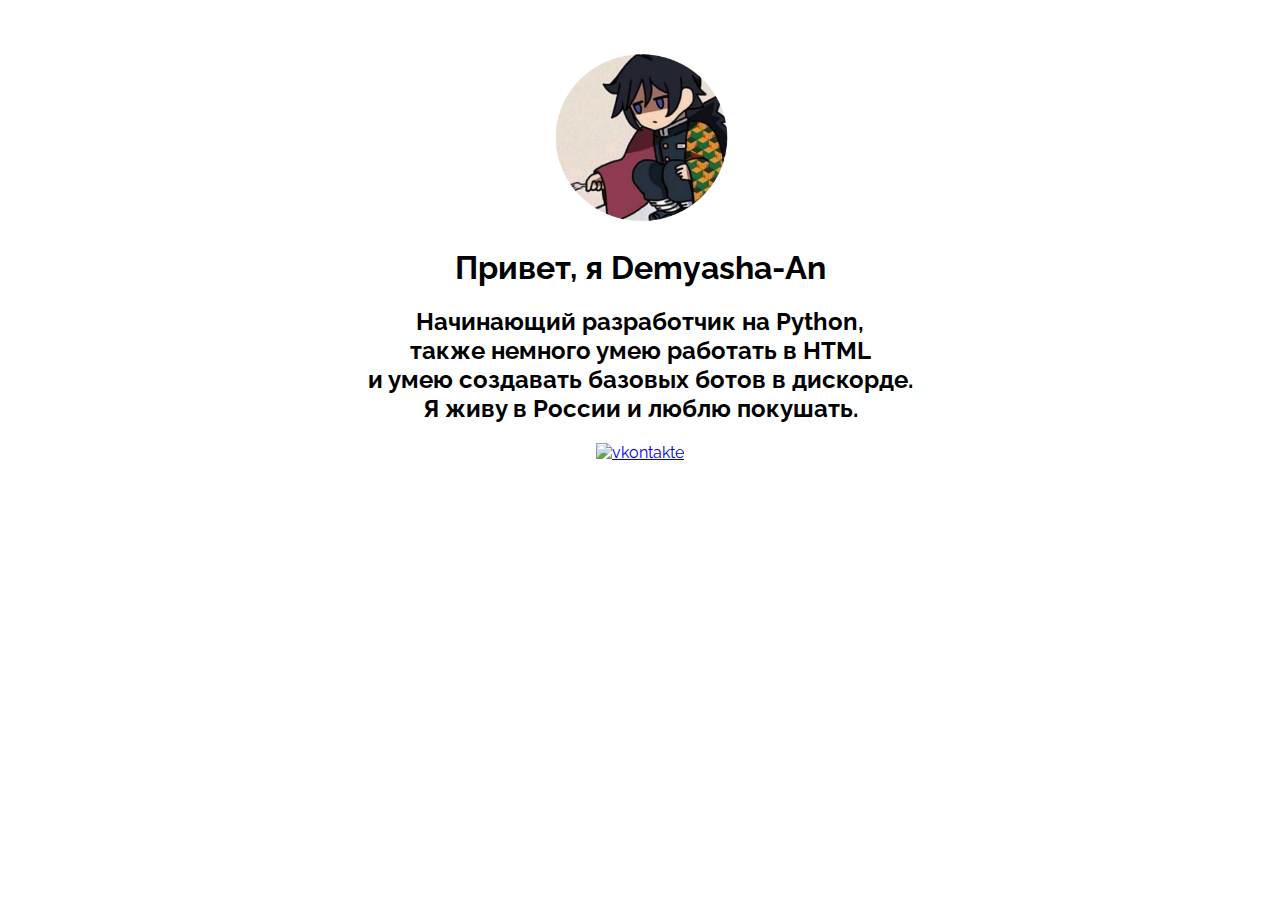
==== index.html @ 5c1f2595 "сыс" ====
<!DOCTYPE html>
<html lang="ru">
<head>
    <meta charset="UTF-8"/>
    <meta http-equiv="X-UA-Copmatible" content="IE-edge"/>
    <style>
        @import url('https://fonts.googleapis.com/css2?family=Raleway:wght@500&display=swap');
        </style>
    <link rel="stylesheet" href="css\style.css">
    <link rel="apple-touch-icon" sizes="180x180" href="ico/apple-touch-icon.png">
    <link rel="icon" type="image/png" sizes="32x32" href="ico/favicon-32x32.png">
    <link rel="icon" type="image/png" sizes="16x16" href="ico/favicon-16x16.png">
    <link rel="manifest" href="ico/site.webmanifest">

</head>
<title>Информация обо мне</title>
<body>
    <center>
        <div alight: center>
            <div class="top2">
                <img src="images\avatarka.png" usemap="ava" alt="avatarka" width="190px" height="175px">
            </div>
            <h1 class="top">Привет, я Demyasha-An</h1>
            <h2 class="top1">Начинающий разработчик на Python,<br>также немного умею работать в HTML<br>и умею создавать базовых ботов в дискорде.<br>Я живу в России и люблю покушать.</h2>
            <a href="https://vk.com/nyashe4" target="_blank"><img src="images\vkontakte.png" alt="vkontakte" width="40px"></a>
        </div>
    </center>
</body>
</html>
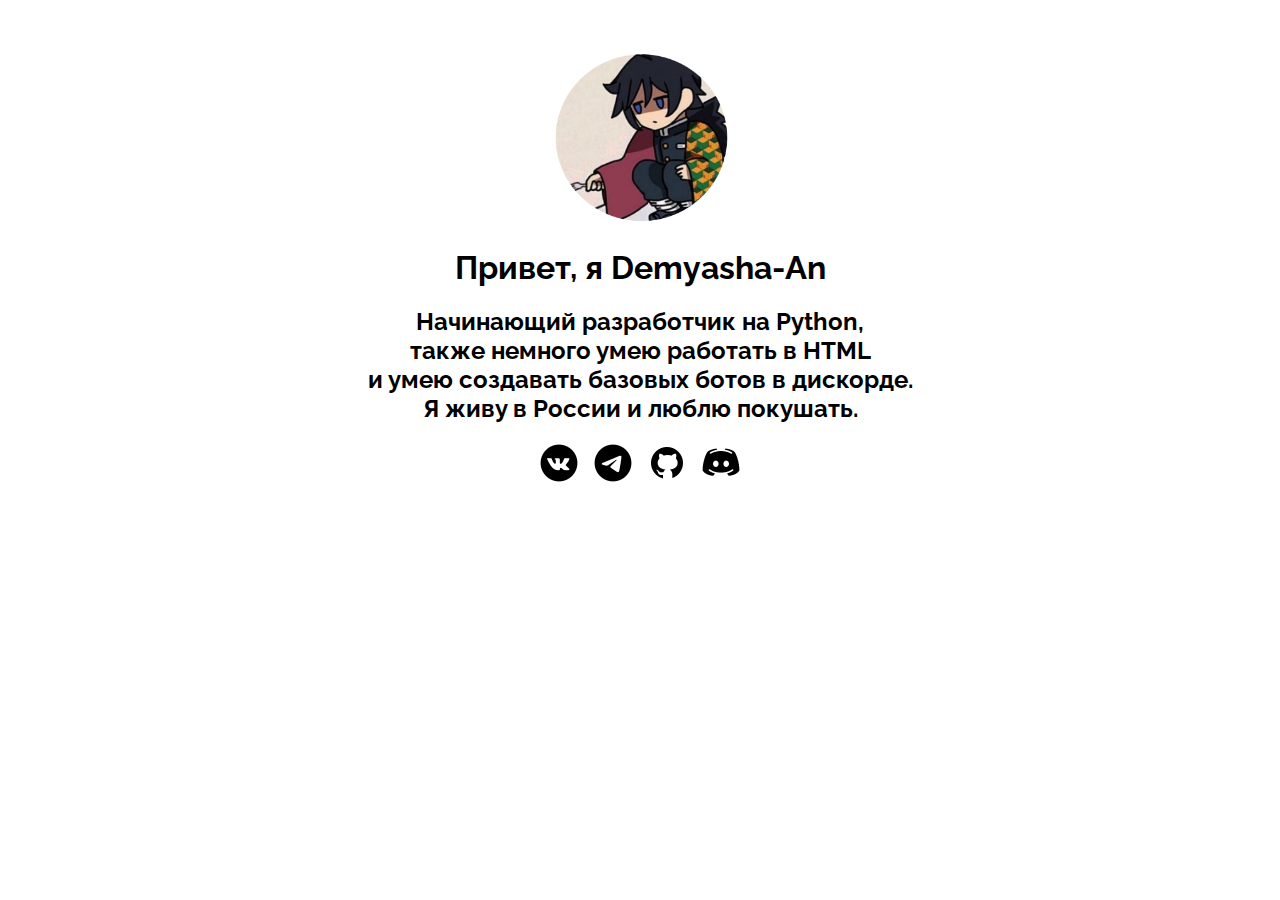
==== commit 471d562b: "fs" ====
--- a/index.html
+++ b/index.html
@@ -22,7 +22,12 @@
             </div>
             <h1 class="top">Привет, я Demyasha-An</h1>
             <h2 class="top1">Начинающий разработчик на Python,<br>также немного умею работать в HTML<br>и умею создавать базовых ботов в дискорде.<br>Я живу в России и люблю покушать.</h2>
-            <a href="https://vk.com/nyashe4" target="_blank"><img src="images\vkontakte.png" alt="vkontakte" width="40px"></a>
+            <div>
+                <a href="https://vk.com/nyashe4" target="_blank" class="distance"><img src="images\vk.png" alt="vkontakte" ></a>
+                <a href="https://t.me/d3myasha" target="_blank" class="distance"><img src="images\telegram.png" alt="telegram" ></a>
+                <a href="https://github.com/Demyasha-An" target="_blank" class="distance"><img src="images\github.png" alt="github" ></a>
+                <a href="https://discord.com/users/791865634052374538/" target="_blank" class="distance"><img src="images\discord.png" alt="discord" ></a>
+            </div>
         </div>
     </center>
 </body>
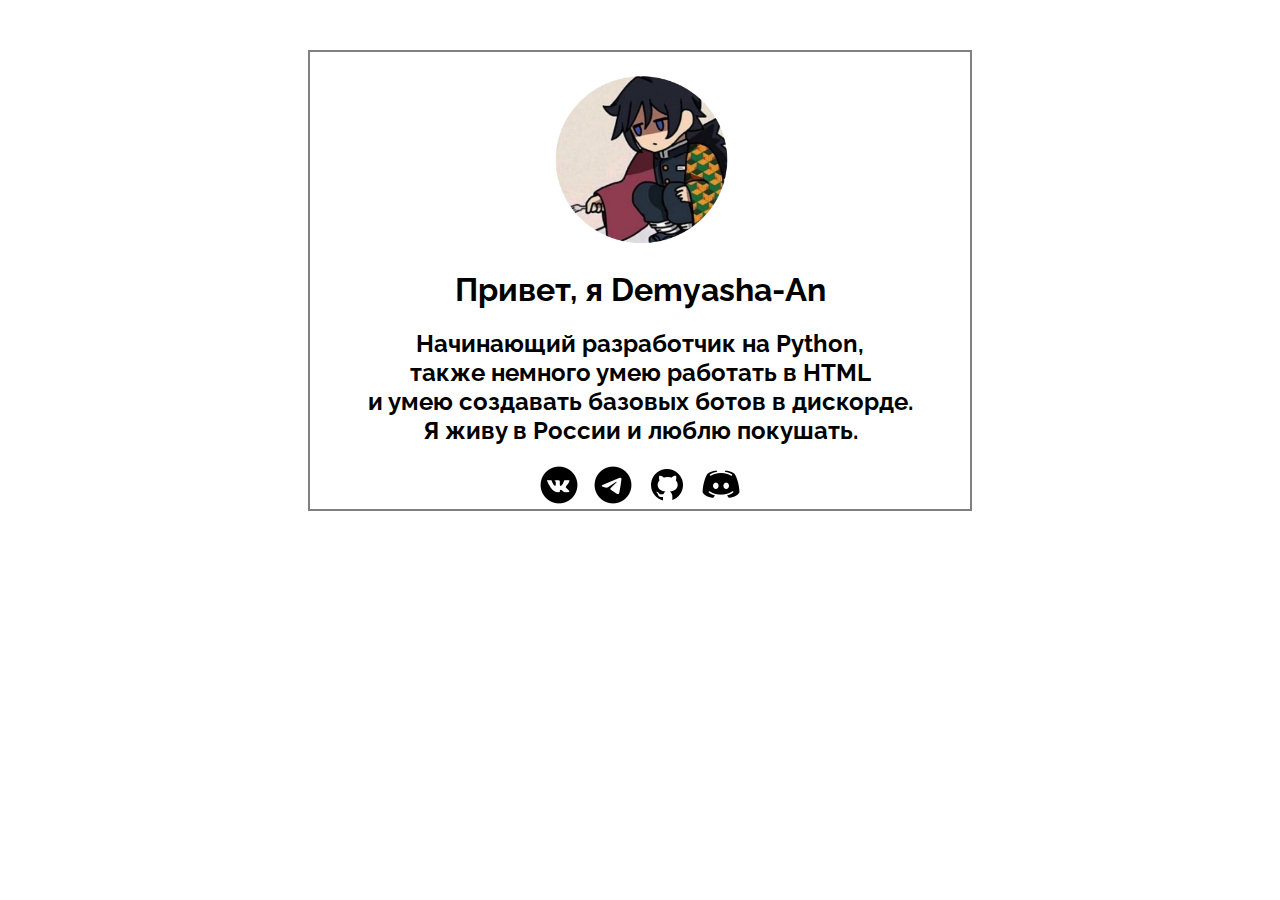
==== commit b6d3acd1: "хуй" ====
--- a/index.html
+++ b/index.html
@@ -15,20 +15,22 @@
 </head>
 <title>Информация обо мне</title>
 <body>
-    <center>
-        <div alight: center>
-            <div class="top2">
-                <img src="images\avatarka.png" usemap="ava" alt="avatarka" width="190px" height="175px">
+    <div class="border">
+        <center>
+            <div alight: center>
+                <div class="top">
+                    <img src="images\avatarka.png" usemap="ava" alt="avatarka" width="190px" height="175px">
+                </div>
+                <h1 class="top">Привет, я Demyasha-An</h1>
+                <h2>Начинающий разработчик на Python,<br>также немного умею работать в HTML<br>и умею создавать базовых ботов в дискорде.<br>Я живу в России и люблю покушать.</h2>
+                <div>
+                    <a href="https://vk.com/nyashe4" target="_blank" class="distance"><img src="images\vk.png" alt="vkontakte" ></a>
+                    <a href="https://t.me/d3myasha" target="_blank" class="distance"><img src="images\telegram.png" alt="telegram" ></a>
+                    <a href="https://github.com/Demyasha-An" target="_blank" class="distance"><img src="images\github.png" alt="github" ></a>
+                    <a href="https://discord.com/users/791865634052374538/" target="_blank" class="distance"><img src="images\discord.png" alt="discord" ></a>
+                </div>
             </div>
-            <h1 class="top">Привет, я Demyasha-An</h1>
-            <h2 class="top1">Начинающий разработчик на Python,<br>также немного умею работать в HTML<br>и умею создавать базовых ботов в дискорде.<br>Я живу в России и люблю покушать.</h2>
-            <div>
-                <a href="https://vk.com/nyashe4" target="_blank" class="distance"><img src="images\vk.png" alt="vkontakte" ></a>
-                <a href="https://t.me/d3myasha" target="_blank" class="distance"><img src="images\telegram.png" alt="telegram" ></a>
-                <a href="https://github.com/Demyasha-An" target="_blank" class="distance"><img src="images\github.png" alt="github" ></a>
-                <a href="https://discord.com/users/791865634052374538/" target="_blank" class="distance"><img src="images\discord.png" alt="discord" ></a>
-            </div>
-        </div>
-    </center>
+        </center>
+    </div>
 </body>
 </html>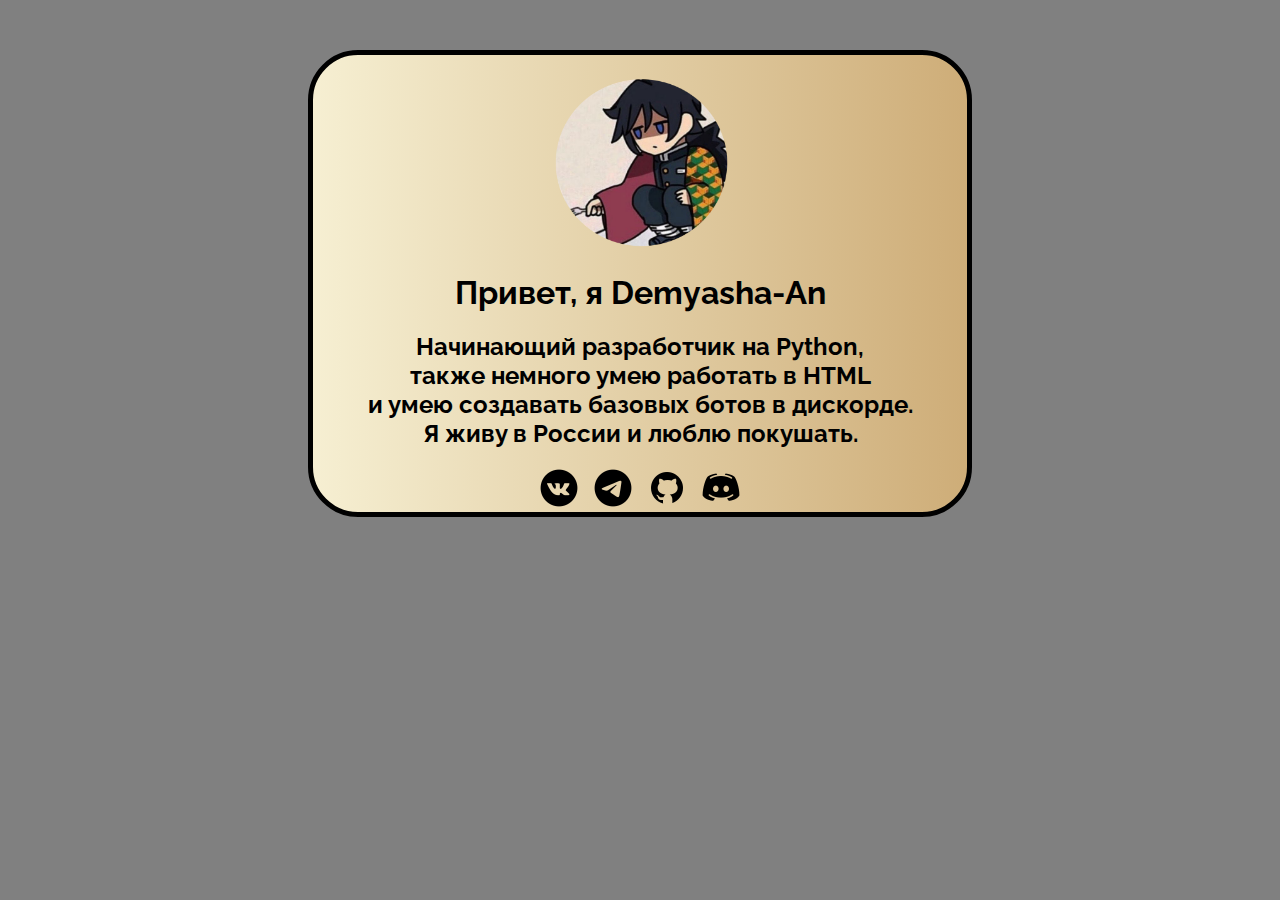
==== commit 82dfcf72: "asfwrsfggsg" ====
--- a/index.html
+++ b/index.html
@@ -15,22 +15,24 @@
 </head>
 <title>Информация обо мне</title>
 <body>
-    <div class="border">
-        <center>
-            <div alight: center>
-                <div class="top">
-                    <img src="images\avatarka.png" usemap="ava" alt="avatarka" width="190px" height="175px">
+    <div class="gradient">
+        <div class="border">
+            <center>
+                <div alight: center>
+                    <div class="top">
+                        <img src="images\avatarka.png" usemap="ava" alt="avatarka" width="190px" height="175px">
+                    </div>
+                    <h1 class="top">Привет, я Demyasha-An</h1>
+                    <h2 class="top4">Начинающий разработчик на Python,<br>также немного умею работать в HTML<br>и умею создавать базовых ботов в дискорде.<br>Я живу в России и люблю покушать.</h2>
+                    <div>
+                        <a href="https://vk.com/nyashe4" target="_blank" class="distance"><img src="images\vk.png" alt="vkontakte" ></a>
+                        <a href="https://t.me/d3myasha" target="_blank" class="distance"><img src="images\telegram.png" alt="telegram" ></a>
+                        <a href="https://github.com/Demyasha-An" target="_blank" class="distance"><img src="images\github.png" alt="github" ></a>
+                        <a href="https://discord.com/users/791865634052374538/" target="_blank" class="distance"><img src="images\discord.png" alt="discord" ></a>
+                    </div>
                 </div>
-                <h1 class="top">Привет, я Demyasha-An</h1>
-                <h2>Начинающий разработчик на Python,<br>также немного умею работать в HTML<br>и умею создавать базовых ботов в дискорде.<br>Я живу в России и люблю покушать.</h2>
-                <div>
-                    <a href="https://vk.com/nyashe4" target="_blank" class="distance"><img src="images\vk.png" alt="vkontakte" ></a>
-                    <a href="https://t.me/d3myasha" target="_blank" class="distance"><img src="images\telegram.png" alt="telegram" ></a>
-                    <a href="https://github.com/Demyasha-An" target="_blank" class="distance"><img src="images\github.png" alt="github" ></a>
-                    <a href="https://discord.com/users/791865634052374538/" target="_blank" class="distance"><img src="images\discord.png" alt="discord" ></a>
-                </div>
-            </div>
-        </center>
+            </center>
+        </div>
     </div>
 </body>
 </html>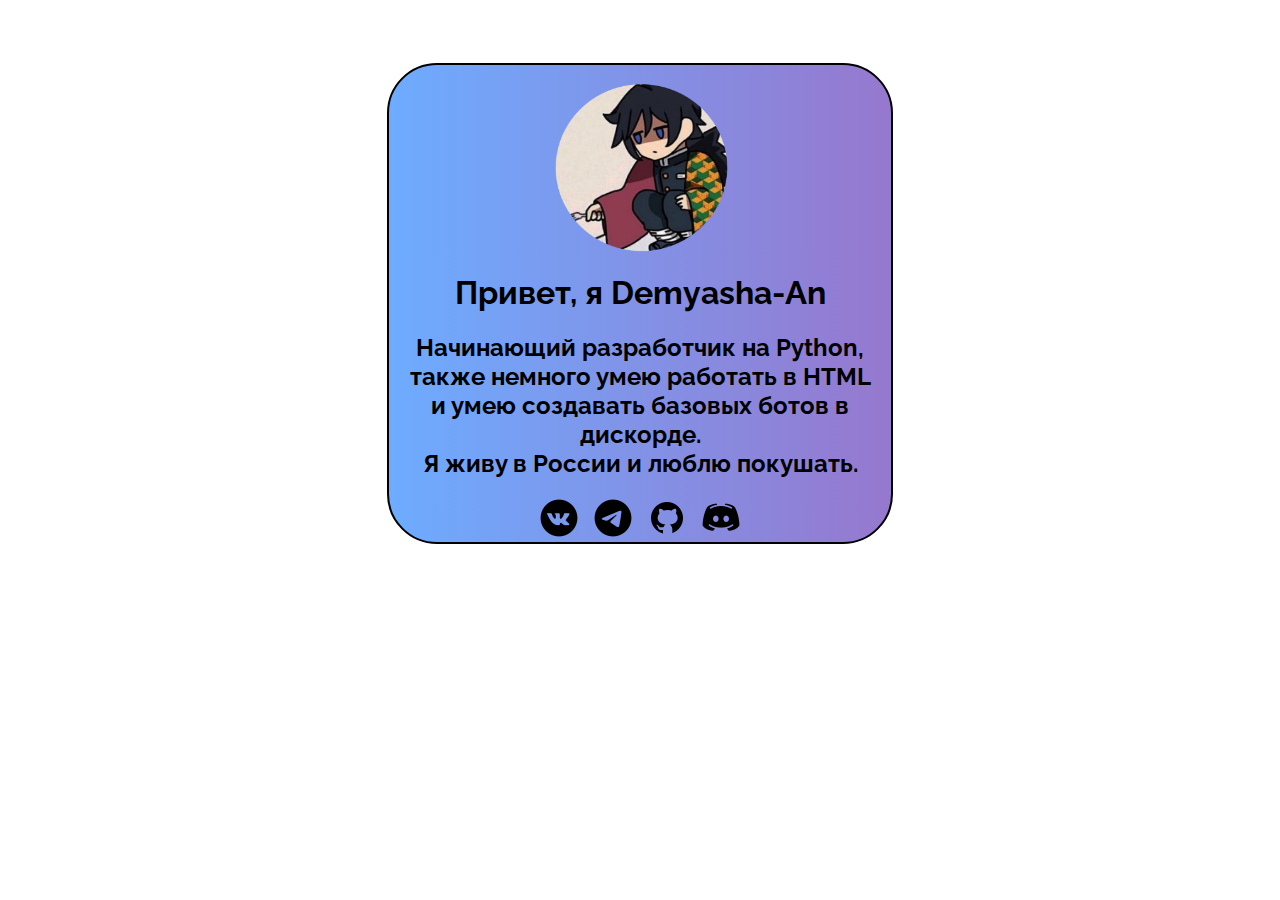
==== commit c4eeaddb: "вф" ====
--- a/index.html
+++ b/index.html
@@ -16,21 +16,21 @@
 <title>Информация обо мне</title>
 <body>
     <div class="gradient">
-        <div class="border">
             <center>
-                <div alight: center>
-                    <div class="top">
-                        <img src="images\avatarka.png" usemap="ava" alt="avatarka" width="190px" height="175px">
+                <div class="border">
+                    <div alight: center>
+                        <div class="top">
+                            <img src="images\avatarka.png" usemap="ava" alt="avatarka" width="190px" height="175px">
+                        </div>
+                        <h1 class="top">Привет, я Demyasha-An</h1>
+                        <h2>Начинающий разработчик на Python,<br>также немного умею работать в HTML<br>и умею создавать базовых ботов в дискорде.<br>Я живу в России и люблю покушать.</h2>
+                        <div>
+                            <a href="https://vk.com/nyashe4" target="_blank" class="distance"><img src="images\vk.png" alt="vkontakte" ></a>
+                            <a href="https://t.me/d3myasha" target="_blank" class="distance"><img src="images\telegram.png" alt="telegram" ></a>
+                            <a href="https://github.com/Demyasha-An" target="_blank" class="distance"><img src="images\github.png" alt="github" ></a>
+                            <a href="https://discord.com/users/791865634052374538/" target="_blank" class="distance"><img src="images\discord.png" alt="discord" ></a>
+                        </div>
                     </div>
-                    <h1 class="top">Привет, я Demyasha-An</h1>
-                    <h2 class="top4">Начинающий разработчик на Python,<br>также немного умею работать в HTML<br>и умею создавать базовых ботов в дискорде.<br>Я живу в России и люблю покушать.</h2>
-                    <div>
-                        <a href="https://vk.com/nyashe4" target="_blank" class="distance"><img src="images\vk.png" alt="vkontakte" ></a>
-                        <a href="https://t.me/d3myasha" target="_blank" class="distance"><img src="images\telegram.png" alt="telegram" ></a>
-                        <a href="https://github.com/Demyasha-An" target="_blank" class="distance"><img src="images\github.png" alt="github" ></a>
-                        <a href="https://discord.com/users/791865634052374538/" target="_blank" class="distance"><img src="images\discord.png" alt="discord" ></a>
-                    </div>
-                </div>
             </center>
         </div>
     </div>
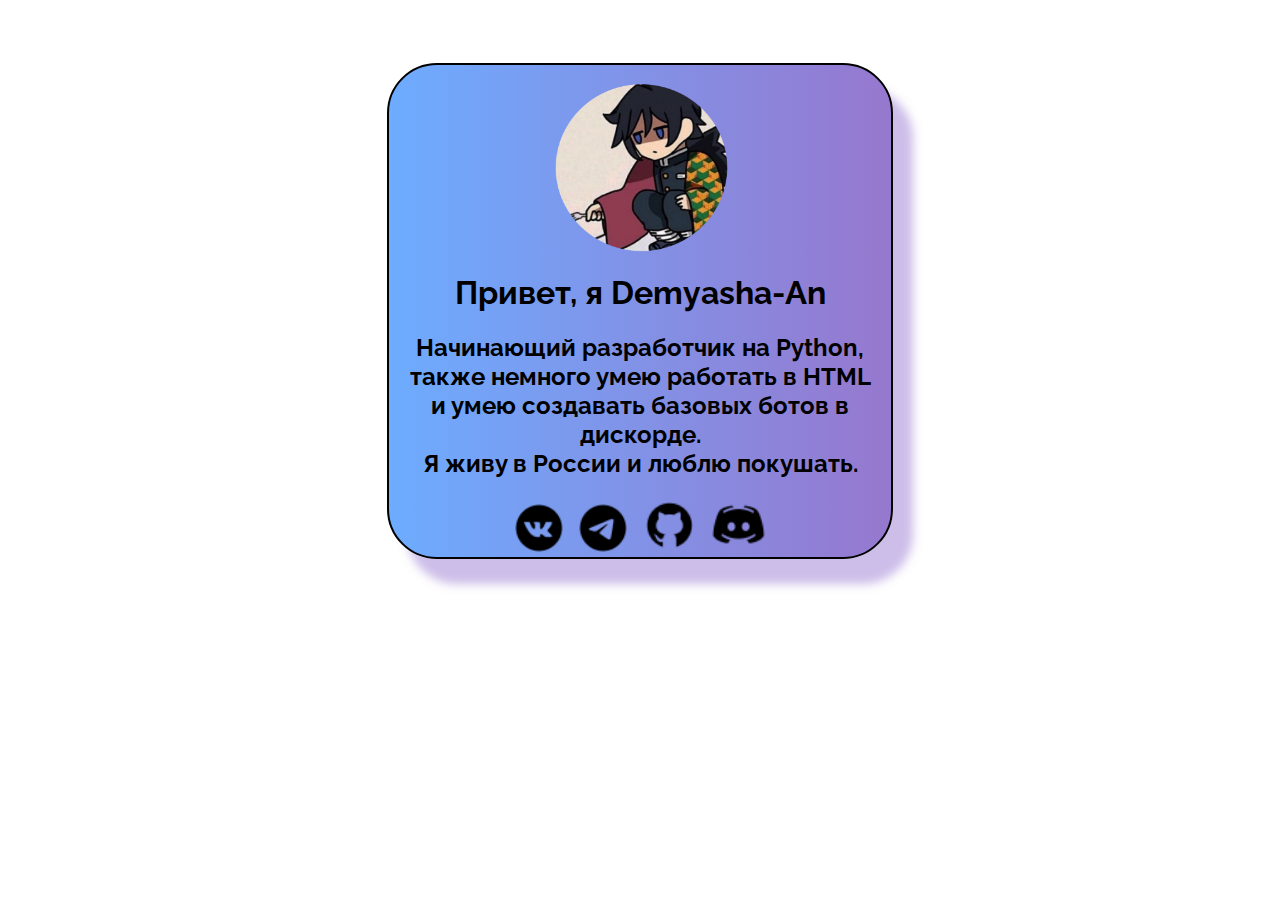
==== commit 44beb968: "fh" ====
--- a/index.html
+++ b/index.html
@@ -15,23 +15,23 @@
 </head>
 <title>Информация обо мне</title>
 <body>
-    <div class="gradient">
-            <center>
-                <div class="border">
-                    <div alight: center>
-                        <div class="top">
-                            <img src="images\avatarka.png" usemap="ava" alt="avatarka" width="190px" height="175px">
-                        </div>
-                        <h1 class="top">Привет, я Demyasha-An</h1>
-                        <h2>Начинающий разработчик на Python,<br>также немного умею работать в HTML<br>и умею создавать базовых ботов в дискорде.<br>Я живу в России и люблю покушать.</h2>
-                        <div>
-                            <a href="https://vk.com/nyashe4" target="_blank" class="distance"><img src="images\vk.png" alt="vkontakte" ></a>
-                            <a href="https://t.me/d3myasha" target="_blank" class="distance"><img src="images\telegram.png" alt="telegram" ></a>
-                            <a href="https://github.com/Demyasha-An" target="_blank" class="distance"><img src="images\github.png" alt="github" ></a>
-                            <a href="https://discord.com/users/791865634052374538/" target="_blank" class="distance"><img src="images\discord.png" alt="discord" ></a>
-                        </div>
+    <div class="shadow">
+        <div class="gradient">
+            <div class="border">
+                <div class="center">
+                    <div class="top">
+                        <img src="images\avatarka.png" usemap="ava" alt="avatarka" width="190px" height="175px">
                     </div>
-            </center>
+                    <h1 class="top">Привет, я Demyasha-An</h1>
+                    <h2 class="center">Начинающий разработчик на Python,<br>также немного умею работать в HTML<br>и умею создавать базовых ботов в дискорде.<br>Я живу в России и люблю покушать.</h2>
+                    <div>
+                        <a href="https://vk.com/nyashe4" target="_blank" class="distance"><img src="images\vk.png" alt="vkontakte" width="50px" height="50px"></a>
+                        <a href="https://t.me/d3myasha" target="_blank" class="distance"><img src="images\telegram.png" alt="telegram" width="50px" height="50px"></a>
+                        <a href="https://github.com/Demyasha-An" target="_blank" class="distance"><img src="images\github.png" alt="github" width="55px" height="55px"></a>
+                        <a href="https://discord.com/users/791865634052374538/" target="_blank" class="distance"><img src="images\discord.png" alt="discord" width="55px" height="55x"></a>
+                    </div>
+                </div>
+            </div>
         </div>
     </div>
 </body>
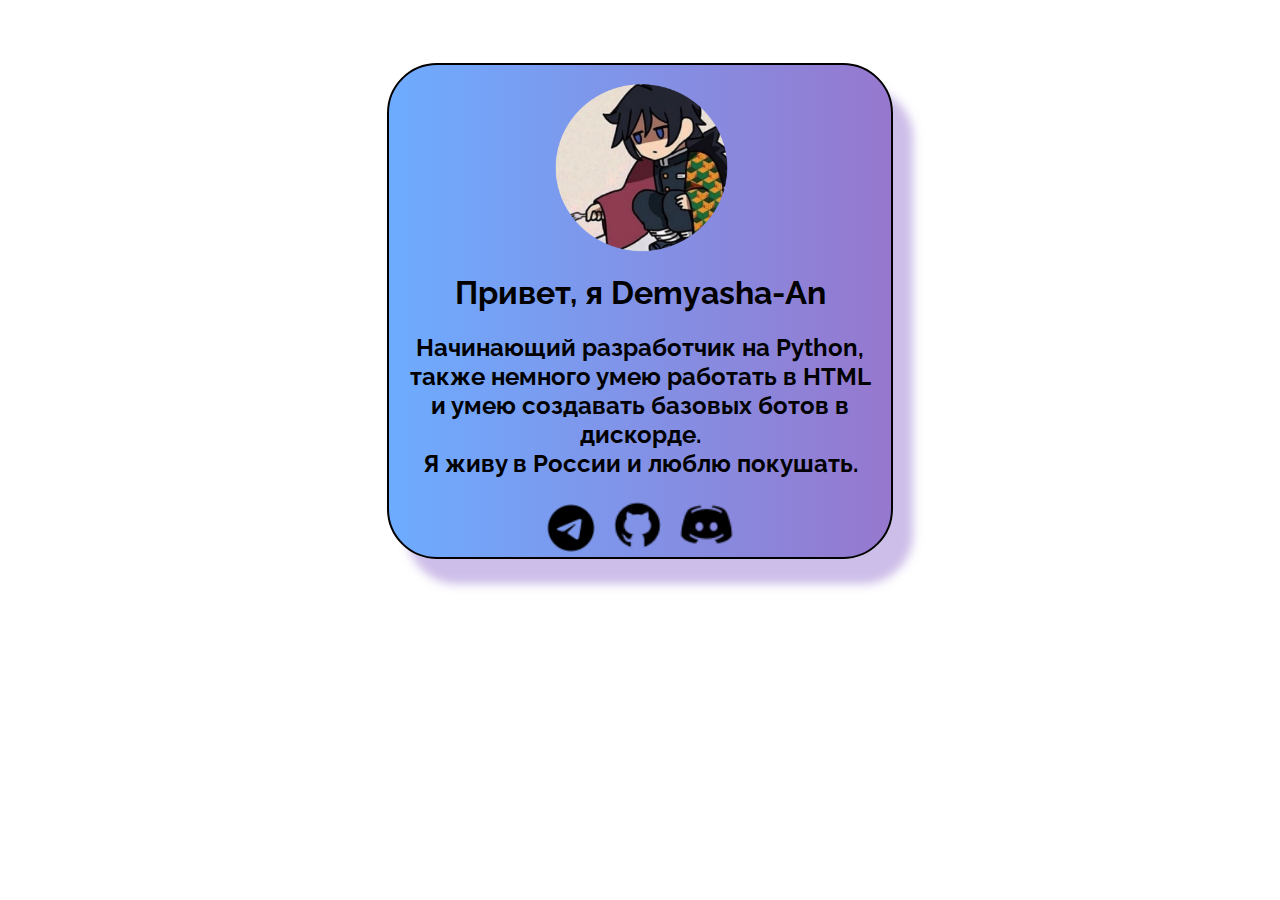
==== commit dabecb71: "adfad" ====
--- a/index.html
+++ b/index.html
@@ -11,7 +11,6 @@
     <link rel="icon" type="image/png" sizes="32x32" href="ico/favicon-32x32.png">
     <link rel="icon" type="image/png" sizes="16x16" href="ico/favicon-16x16.png">
     <link rel="manifest" href="ico/site.webmanifest">
-
 </head>
 <title>Информация обо мне</title>
 <body>
@@ -20,15 +19,14 @@
             <div class="border">
                 <div class="center">
                     <div class="top">
-                        <img src="images\avatarka.png" usemap="ava" alt="avatarka" width="190px" height="175px">
+                        <a href="mem.html" target="_blank"><img src="images\avatarka.png" usemap="ava" alt="avatarka" width="190px" height="175px" class="scale1"></a>
                     </div>
                     <h1 class="top">Привет, я Demyasha-An</h1>
                     <h2 class="center">Начинающий разработчик на Python,<br>также немного умею работать в HTML<br>и умею создавать базовых ботов в дискорде.<br>Я живу в России и люблю покушать.</h2>
                     <div>
-                        <a href="https://vk.com/nyashe4" target="_blank" class="distance"><img src="images\vk.png" alt="vkontakte" width="50px" height="50px"></a>
-                        <a href="https://t.me/d3myasha" target="_blank" class="distance"><img src="images\telegram.png" alt="telegram" width="50px" height="50px"></a>
-                        <a href="https://github.com/Demyasha-An" target="_blank" class="distance"><img src="images\github.png" alt="github" width="55px" height="55px"></a>
-                        <a href="https://discord.com/users/791865634052374538/" target="_blank" class="distance"><img src="images\discord.png" alt="discord" width="55px" height="55x"></a>
+                        <a href="https://t.me/d3myasha" target="_blank" class="distance"><img src="images\telegram.png" alt="telegram" width="50px" height="50px" class="scale"></a>
+                        <a href="https://github.com/Demyasha-An" target="_blank" class="distance"><img src="images\github.png" alt="github" width="55px" height="55px" class="scale"></a>
+                        <a href="https://discord.com/users/791865634052374538/" target="_blank" class="distance"><img src="images\discord.png" alt="discord" width="55px" height="55x" class="scale"></a>
                     </div>
                 </div>
             </div>
